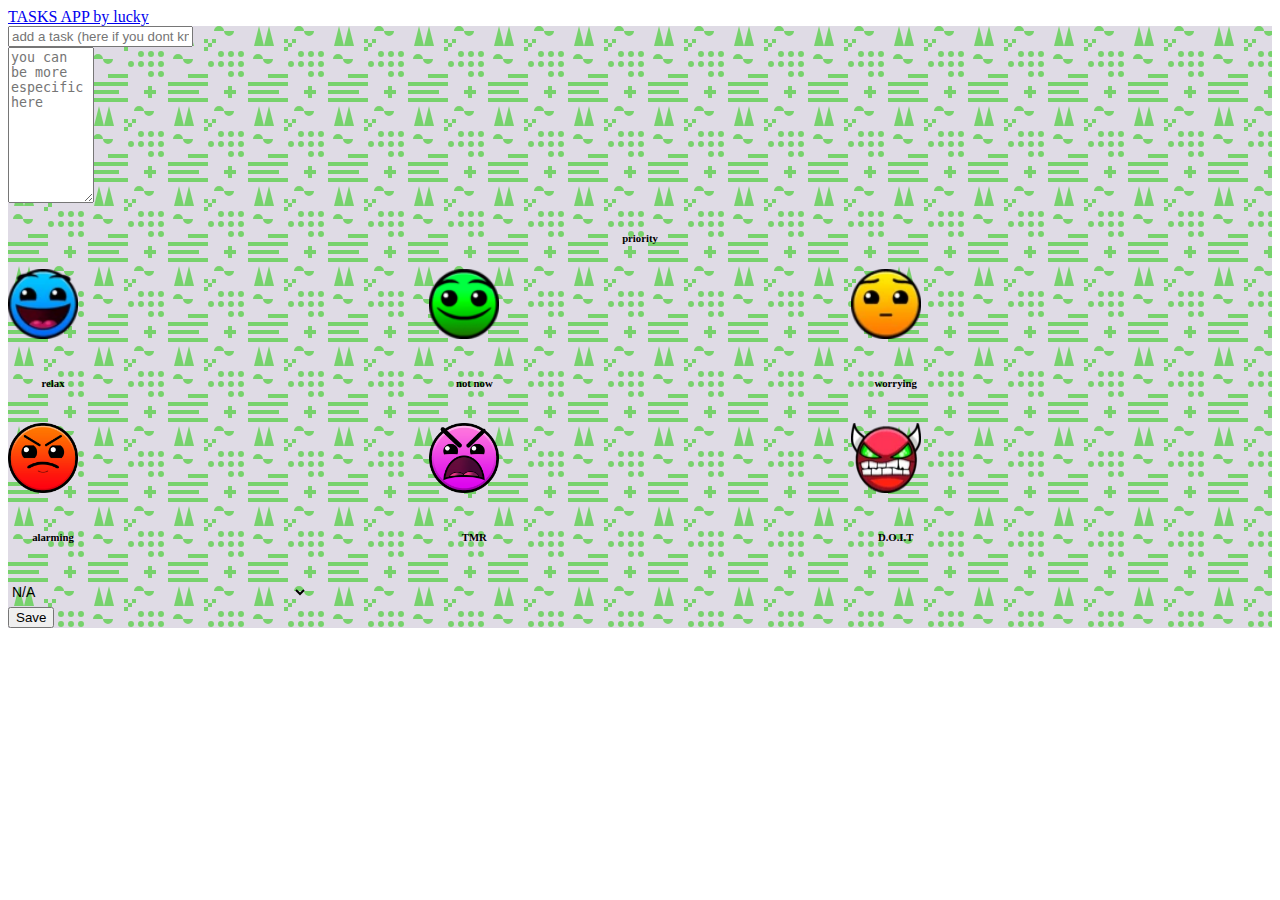
==== index.html @ 24e5e27d "Add files via upload" ====
<!DOCTYPE html>
<html lang="en">
 <head>
  <meta charset="UTF-8" />
  <link
   rel="stylesheet"
   href="https://bootswatch.com/4/lux/bootstrap.min.css"
  />
  <link rel="stylesheet" href="style.css" />
  <title>Document</title>
 </head>
 <body>
  <!--navegacion (NAVIGATION)-->
  <nav class="navbar navbar-light bg-light" id="232">
   <div class="container">
    <a href="#" class="navbar-brand">TASKS APP by lucky</a>
   </div>
  </nav>
  <!--main (cont principal)-->
<div class="bak">
    <div class="container">
        <div class="row pt-5">
         <div class="col-md-4">
          <div class="card">
           <div class="card-body">
            <form id="formTask">
             <div class="form-group">
              <input
               class="form-control"
               type="text"
               id="title"
               placeholder="add a task (here if you dont know where)"
              />
             </div>
             <div class="form-group">
              <textarea
               id="description"
               cols="8"
               rows="10"
               placeholder="you can be more especific here"
               class="form-control"
              ></textarea>
             </div>
     <div><h6 class="cen">priority</h6></div>
             <div class="form-group">
                 <div class="priority">
                     <div>
                      <img src="img/Easy.jpg" />
                      <h6 class="cen">relax</h6>
                     </div>
                     <div>
                      <img src="img/Normal-0.jpg" />
                      <h6 class="cen">not now</h6>
                     </div>
                     <div>
                      <img src="img/Hard.jpg" />
                      <h6 class="cen">worrying</h6>
                     </div>
                     <div>
                      <img src="img/Harder.jpg" />
                      <h6 class="cen">alarming</h6>
                     </div>
                     <div>
                      <img src="img/Insane.jpg" />
                      <h6 class="cen">TMR</h6>
                     </div>
                     <div>
                      <img src="img/Demon.jpg" />
                      <h6 class="cen">D.O.I.T</h6>
                     </div>
                     </div class ="try" >
                     <select id="priority">
                      <option selected="selected" value="N/A">N/A</option>
                      <option value="relax">relax</option>
                      <option value="not now">not now</option>
                      <option value="worrying">worrying</option>
                      <option value="alarming">alarming</option>
                      <option value="TMR">TMR</option>
                      <option value="D.O.I.T">D.O.I.T</option>
                     </select>
                    </div>
             
             <button type="submit" class="btn btn-block btn-primary">Save</button>
            </form>
           </div>
          </div>
         </div>
         <div class="col-md-8">
          <div id="tasks"></div>
         </div>
        </div>
       </div>
</div>
 
  <script src="java.js"></script>
 </body>
</html>
---- style.css ----
.priority img{
width: 70px;
height: 70px;
}

.priority h6{
width: 90px;
height: 30px;  

}
.priority {
    display: grid;
 grid-template-columns: 1fr 1fr 1fr;
 gap: 0px;
 margin: 0px;
}
.cen{
     display: flex;
  justify-content: center;
  align-items: center;
}
select{
background: transparent;
border: none;
font-size: 14px;
height: 30px;
padding: 0px;
width: 300px;
}
select:focus{outline:none;}
.bak{
    background-color: #DFDBE5;
    background-image: url("data:image/svg+xml,%3Csvg xmlns='http://www.w3.org/2000/svg' width='80' height='80' viewBox='0 0 80 80'%3E%3Cg fill='%231aca00' fill-opacity='0.53'%3E%3Cpath fill-rule='evenodd' d='M11 0l5 20H6l5-20zm42 31a3 3 0 1 0 0-6 3 3 0 0 0 0 6zM0 72h40v4H0v-4zm0-8h31v4H0v-4zm20-16h20v4H20v-4zM0 56h40v4H0v-4zm63-25a3 3 0 1 0 0-6 3 3 0 0 0 0 6zm10 0a3 3 0 1 0 0-6 3 3 0 0 0 0 6zM53 41a3 3 0 1 0 0-6 3 3 0 0 0 0 6zm10 0a3 3 0 1 0 0-6 3 3 0 0 0 0 6zm10 0a3 3 0 1 0 0-6 3 3 0 0 0 0 6zm-30 0a3 3 0 1 0 0-6 3 3 0 0 0 0 6zm-28-8a5 5 0 0 0-10 0h10zm10 0a5 5 0 0 1-10 0h10zM56 5a5 5 0 0 0-10 0h10zm10 0a5 5 0 0 1-10 0h10zm-3 46a3 3 0 1 0 0-6 3 3 0 0 0 0 6zm10 0a3 3 0 1 0 0-6 3 3 0 0 0 0 6zM21 0l5 20H16l5-20zm43 64v-4h-4v4h-4v4h4v4h4v-4h4v-4h-4zM36 13h4v4h-4v-4zm4 4h4v4h-4v-4zm-4 4h4v4h-4v-4zm8-8h4v4h-4v-4z'/%3E%3C/g%3E%3C/svg%3E");
}
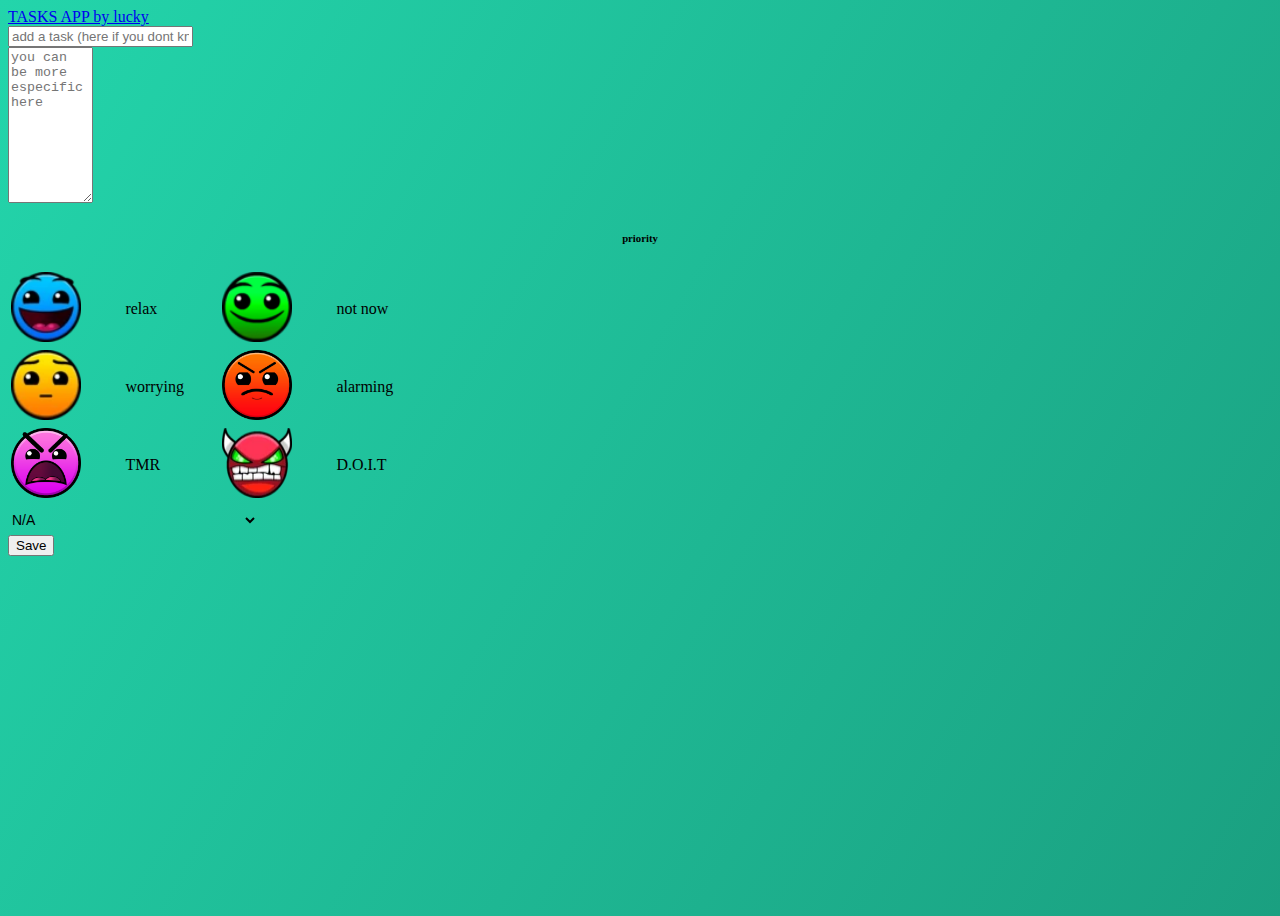
==== commit e234336d: "12.5" ====
--- a/index.html
+++ b/index.html
@@ -44,30 +44,26 @@
      <div><h6 class="cen">priority</h6></div>
              <div class="form-group">
                  <div class="priority">
-                     <div>
-                      <img src="img/Easy.jpg" />
-                      <h6 class="cen">relax</h6>
-                     </div>
-                     <div>
-                      <img src="img/Normal-0.jpg" />
-                      <h6 class="cen">not now</h6>
-                     </div>
-                     <div>
-                      <img src="img/Hard.jpg" />
-                      <h6 class="cen">worrying</h6>
-                     </div>
-                     <div>
-                      <img src="img/Harder.jpg" />
-                      <h6 class="cen">alarming</h6>
-                     </div>
-                     <div>
-                      <img src="img/Insane.jpg" />
-                      <h6 class="cen">TMR</h6>
-                     </div>
-                     <div>
-                      <img src="img/Demon.jpg" />
-                      <h6 class="cen">D.O.I.T</h6>
-                     </div>
+                     <table>
+                      <tr>
+                        <td><img src="img/Easy.jpg" /></td>
+                        <td>relax</td>
+                        <td><img src="img/Normal-0.jpg" /></td>
+                        <td>not now</td>
+                      </tr>
+                      <tr>
+                        <td><img src="img/Hard.jpg" /></td>
+                        <td>worrying</td>
+                        <td><img src="img/Harder.jpg" /></td>
+                        <td>alarming</td>
+                      </tr>
+                      <tr>
+                        <td><img src="img/Insane.jpg" /></td>
+                        <td>TMR</td>
+                        <td><img src="img/Demon.jpg" /></td>
+                        <td>D.O.I.T</td>
+                      </tr>
+                    </table>
                      </div class ="try" >
                      <select id="priority">
                       <option selected="selected" value="N/A">N/A</option>
--- a/style.css
+++ b/style.css
@@ -25,12 +25,26 @@
 font-size: 14px;
 height: 30px;
 padding: 0px;
-width: 300px;
+width: 250px;
 }
 select:focus{outline:none;}
-.bak{
-    background-color: #DFDBE5;
-    background-image: url("data:image/svg+xml,%3Csvg xmlns='http://www.w3.org/2000/svg' width='80' height='80' viewBox='0 0 80 80'%3E%3Cg fill='%231aca00' fill-opacity='0.53'%3E%3Cpath fill-rule='evenodd' d='M11 0l5 20H6l5-20zm42 31a3 3 0 1 0 0-6 3 3 0 0 0 0 6zM0 72h40v4H0v-4zm0-8h31v4H0v-4zm20-16h20v4H20v-4zM0 56h40v4H0v-4zm63-25a3 3 0 1 0 0-6 3 3 0 0 0 0 6zm10 0a3 3 0 1 0 0-6 3 3 0 0 0 0 6zM53 41a3 3 0 1 0 0-6 3 3 0 0 0 0 6zm10 0a3 3 0 1 0 0-6 3 3 0 0 0 0 6zm10 0a3 3 0 1 0 0-6 3 3 0 0 0 0 6zm-30 0a3 3 0 1 0 0-6 3 3 0 0 0 0 6zm-28-8a5 5 0 0 0-10 0h10zm10 0a5 5 0 0 1-10 0h10zM56 5a5 5 0 0 0-10 0h10zm10 0a5 5 0 0 1-10 0h10zm-3 46a3 3 0 1 0 0-6 3 3 0 0 0 0 6zm10 0a3 3 0 1 0 0-6 3 3 0 0 0 0 6zM21 0l5 20H16l5-20zm43 64v-4h-4v4h-4v4h4v4h4v-4h4v-4h-4zM36 13h4v4h-4v-4zm4 4h4v4h-4v-4zm-4 4h4v4h-4v-4zm8-8h4v4h-4v-4z'/%3E%3C/g%3E%3C/svg%3E");
+body {
+	background: linear-gradient(-60deg, #000, #23d5ab);
+	background-size: 400% 400%;
+	animation: gradient 15s ease infinite;
+	height: 100vh;
+}
+
+@keyframes gradient {
+	0% {
+		background-position: 0% 50%;
+	}
+	50% {
+		background-position: 100% 50%;
+	}
+	100% {
+		background-position: 0% 50%;
+	}
 }
 
 
